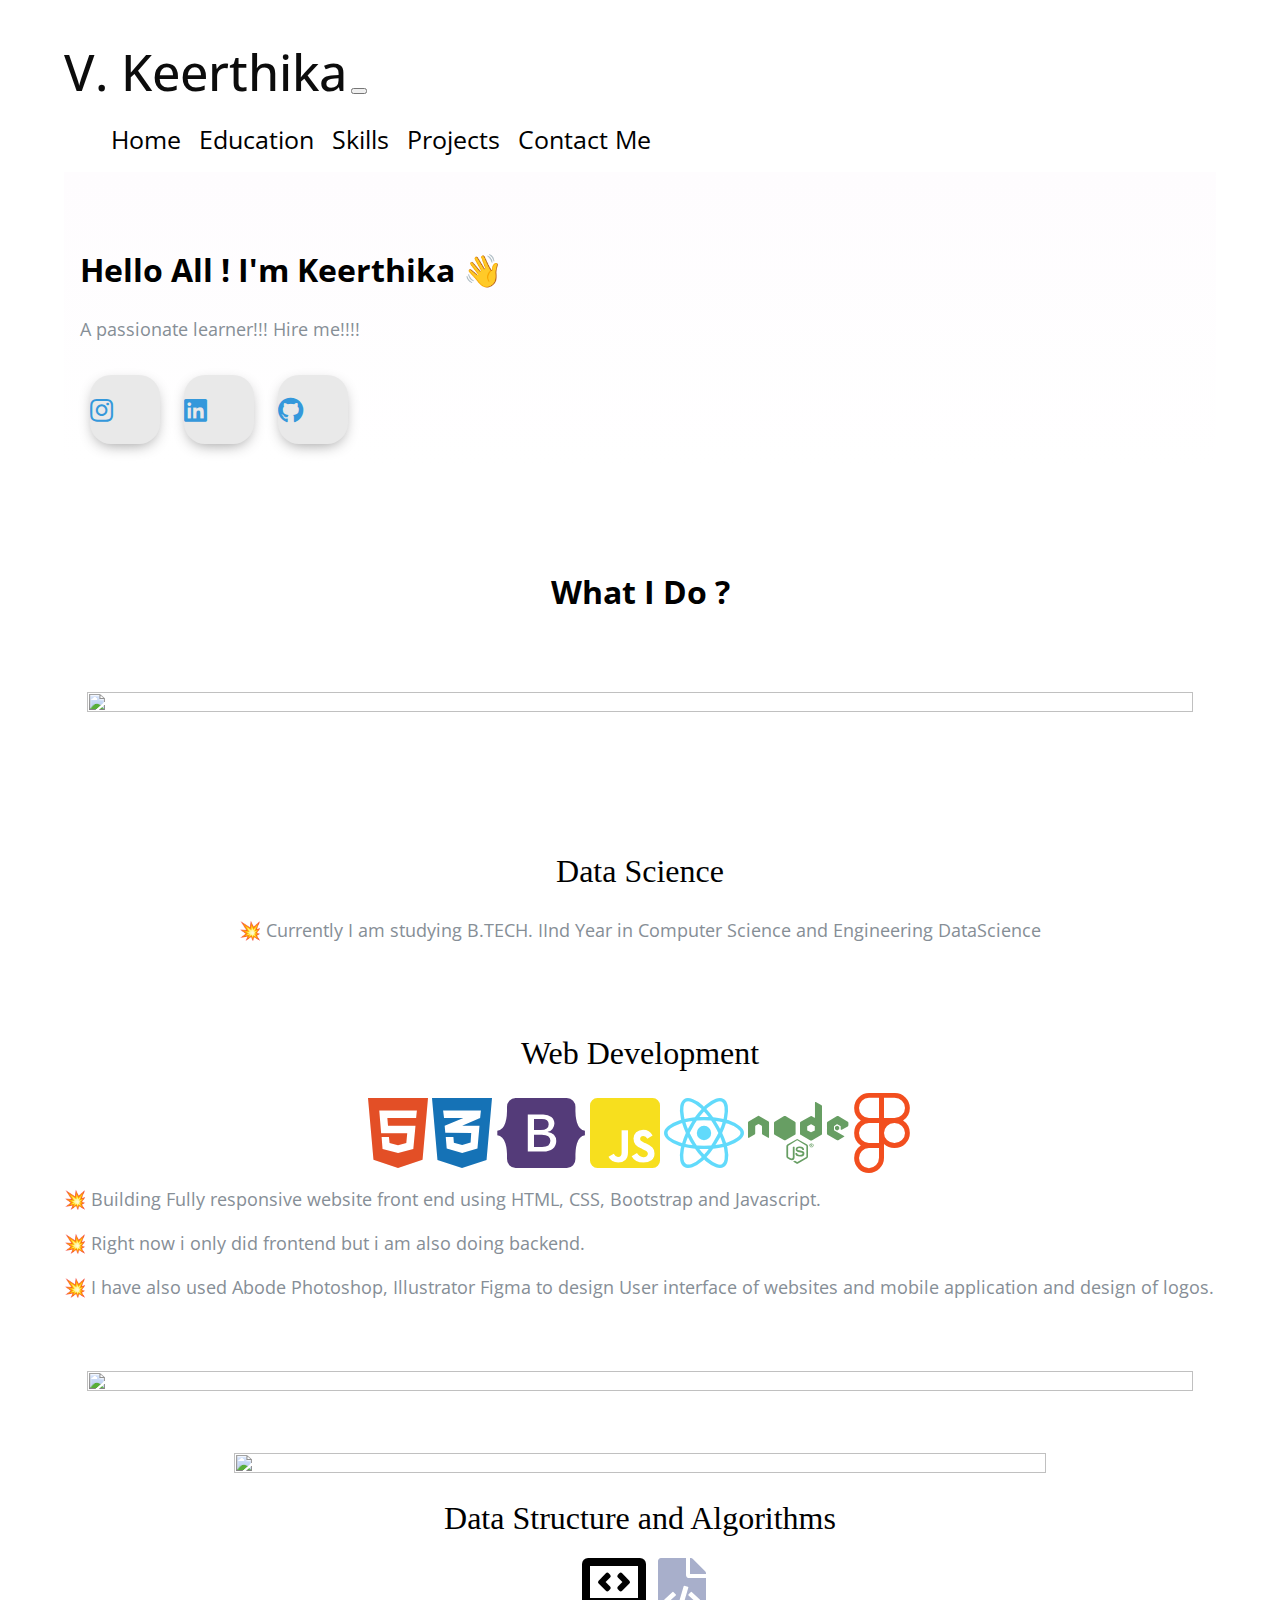
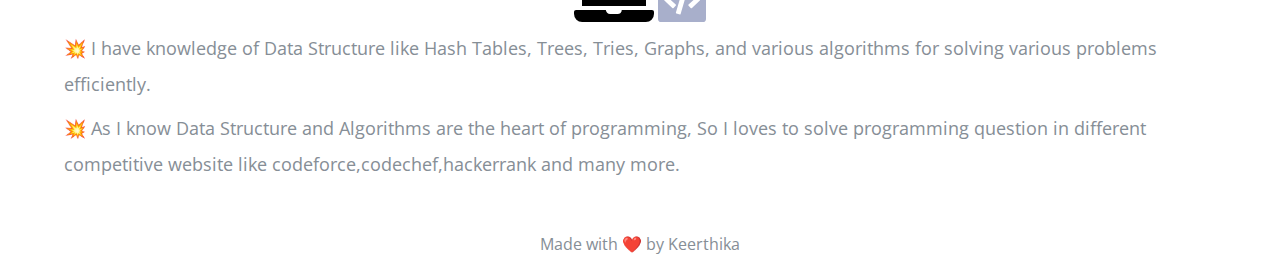
==== index.html @ e0a94c3b "Add files via upload" ====
<!DOCTYPE html>
<html lang="en" dir="ltr">

<head>
  <meta charset="utf-8">
  <meta name="viewport" content="width=device-width,initial-scale=1">
  <title>Portfolio</title>
  <link rel="icon" href="eng.jpg">
  <link rel="stylesheet" href="https://stackpath.bootstrapcdn.com/bootstrap/4.5.0/css/bootstrap.min.css" integrity="sha384-9aIt2nRpC12Uk9gS9baDl411NQApFmC26EwAOH8WgZl5MYYxFfc+NcPb1dKGj7Sk" crossorigin="anonymous">
  <link rel="stylesheet" href="style.css">
  
  <link href="https://fonts.googleapis.com/css2?family=Open+Sans:wght@700&display=swap" rel="stylesheet">
  <link href="https://fonts.googleapis.com/css2?family=Open+Sans:wght@700&display=swap" rel="stylesheet">
  <link rel="stylesheet" href="https://use.fontawesome.com/releases/v5.4.1/css/all.css" />
  <link rel="stylesheet" href="https://cdnjs.cloudflare.com/ajax/libs/font-awesome/5.13.1/css/all.min.css">
  <script src="https://code.jquery.com/jquery-3.5.1.slim.min.js" integrity="sha384-DfXdz2htPH0lsSSs5nCTpuj/zy4C+OGpamoFVy38MVBnE+IbbVYUew+OrCXaRkfj" crossorigin="anonymous"></script>
  <script src="https://cdn.jsdelivr.net/npm/popper.js@1.16.0/dist/umd/popper.min.js" integrity="sha384-Q6E9RHvbIyZFJoft+2mJbHaEWldlvI9IOYy5n3zV9zzTtmI3UksdQRVvoxMfooAo" crossorigin="anonymous"></script>
  <script src="https://stackpath.bootstrapcdn.com/bootstrap/4.5.0/js/bootstrap.min.js" integrity="sha384-OgVRvuATP1z7JjHLkuOU7Xw704+h835Lr+6QL9UvYjZE3Ipu6Tp75j7Bh/kR0JKI" crossorigin="anonymous"></script>
</head>
<body class="container-fluid body_section">
        <header>
              <nav class="navbar navbar-expand-lg navbar-light ">
                <a class="navbar-brand brand-name" href="#">V. Keerthika</a>
                <button class="navbar-toggler" type="button" data-toggle="collapse" data-target="#navbarSupportedContent" aria-controls="navbarSupportedContent" aria-expanded="false" aria-label="Toggle navigation">
                  <span class="navbar-toggler-icon"></span>
                </button>
        
                <div class="collapse navbar-collapse" id="navbarSupportedContent">
                  <ul class="navbar-nav ml-auto">
                    <li class="nav-item">
                      <a class="nav-link headerachor" href="index.html">Home</a>
                    </li>
                    <li class="nav-item">
                      <a class="nav-link headerachor" href="Education.html">Education</a>
                    </li>
                    <li class="nav-item">
                      <a class="nav-link headerachor" href="skill.html">Skills</a>
                    </li>
                    <li class="nav-item">
                      <a class="nav-link headerachor" href="Project.html">Projects</a>
                    </li>
                    <li class="nav-item">
                      <a class="nav-link headerachor" href="contact.html">Contact Me</a>
                    </li>
                  </ul>
              </nav>
          </header>

          <section id = "Home">
              <div class="row column1">
                <div class="col-lg-6 col-md-6 first-image">
                    <img class = "boyimage" src="boy.gif" alt="">
                </div>  
                  <div class="col-lg-6 section-1">
                      <h1 class = "Hello">Hello All ! I'm Keerthika <span class="wave">👋</span></h1>
                      <p>A passionate learner!!!
                        Hire me!!!!
                      </p>
                          <div class=social_media_icon>
                            <a class="btn" href="#" target=_blank>
                              <i class="fab fa-instagram"></i>
                            </a>
                            <a class="btn" href="#" target=_blank>
                              <i class="fab fa-linkedin" aria-hidden="true"></i>
                            </a>
                            <a class="btn" href="#" target=_blank>
                              <i class="fab fa-github"></i>
                            </a>
                          </div>
                  </div>
                  <div class="Image-boy col-lg-5"><img class="boy" src="Image/Boy-image.png" alt=""></div>
              </div>
          </section>


          <section id=Whatido>
            <h1>What I Do ?</h1>
              <div class = "row feature-1">
                  <div class="col-lg-6 col-md-6 Feature-first-image ">
                    <img class = "Feature-svg-image" src="Data Science.jpg" alt="">
                  </div>
                  <div class="col-lg-6 col-md-6">
                    <h1 class= "Feature-Heading" >Data Science</h1>
              
                    <div class = "Data-Science">
                      <p class ="Features-paragraph">
                         💥 Currently I am studying B.TECH. IInd Year in Computer Science and Engineering DataScience</p>
                    </div>
                </div>
              </div>
              <div class="row feature-2">
                <div class="col-lg-6 col-md-6 feature-web">
                  <h1 class="Feature-Heading">Web Development</h1>
                  <ul class = "dev-icon">
                    <li><i class="fab fa-html5 fa-5x" style="color:#e34f26"></i></li>
                    <li><i class="fab fa-css3-alt fa-5x" style="color:#1572b6"></i></li>
                    <li><i class="fab fa-bootstrap fa-5x" style="color:#543b79"></i></li>
                    <li><i class="fab fa-js-square fa-5x" style="color:#f7df1e"></i></li>
                    <li><i class="fab fa-react fa-5x" style="color:#61dafb"></i></li>
                    <li><i class="fab fa-node fa-5x" style="color:#679e63"></i></li>
                    <li><i class="fab fa-figma fa-5x" style="color:#f24e1e"></i></li>
                
                  </ul>
                  <div class = "Data-Analytic">
                    <p class ="Features-paragraph">
                       💥 Building Fully responsive website front end using HTML, CSS, Bootstrap and Javascript.</p>
                    <p  class ="Features-paragraph">
                       💥  Right now i only did frontend but i am also doing backend.</p>
                      <p  class ="Features-paragraph">
                       💥 I have also used Abode Photoshop, Illustrator Figma to design User interface of websites and mobile application and design of logos.</p>
                      </div>
                </div>
                <div class="col-lg-6 col-md-6 Feature-second-image ">
                  <img class = "Feature-svg-image" src="webdev.jpg" alt="">
                </div>
              </div>
              <div class="row feature-3">
                <div class = "col-lg-6 col-md-6 Feature-third-image">
                    <img class = "Feature-svg-image-3" src="Boy-image.png" alt="">
                  </div>
                  <div class="col-lg-6 col-md-6 feature-coding">
                    <h1 class="Feature-Heading">Data Structure and Algorithms</h1>
                    <ul class = "dev-icon">
                     <li></li>
                     <li><i class="fas fa-laptop-code fa-4x"></i></li>
                     
                     <li><i class="fas fa-file-code fa-4x" style="color: #a8afcb;"></i></li>
                    </ul>
                    <div class = "Data-Analytic">
                      <p class ="Features-paragraph">
                         💥 I have knowledge of Data Structure like Hash Tables, Trees, Tries, Graphs, and various algorithms for solving various problems efficiently.</p>
                      <p  class ="Features-paragraph">
                         💥 As I know Data Structure and Algorithms are the heart of programming, So I loves to solve programming question in different competitive website like codeforce,codechef,hackerrank and many more.</p>
                        </div>
                  </div>
              </div>
               
        
          </section>
    <footer class=footer>Made with ❤️ by Keerthika</footer>
</body>
</html>
---- style.css ----
body{
    font-family: 'Open Sans', sans-serif;
    margin: 0;
  }
.body_section{
    padding : 3% 5% 1%;
}

p{
  font-size: 18px;
}

  a{
    text-decoration: none;
  }

  @font-face{
    font-family: "Lovely Home";
    src:local('Lovely Home'), 
    url("Image/LovelyHome-9aBZ.ttf") format('truetype');

  }

.brand-name ,.navbar-light .navbar-brand{
      /* font-family: "Brush Script MT"; */
      /* margin-bottom: 3px; */
      font-family: 'Open Sans', sans-serif;
      font-size: 50px;
      font-weight: 500;
      color: #0c0c0c;
  }



  .headerachor {
    color: black;
    margin: 0 7px 0 7px;
    font-size: 25px;
  }

  .headerachor:hover {
    background-color: #f1f1f1;
  }

  /* Section 1 */
   .column1{
       background-image: linear-gradient(#fefcfe,#ffffff);
       padding : 8px 16px;
   }

  .section-1{
    margin-top: 6%;
    text-align: left;
    position: relative;
}
span.wave {
  animation-name: wave-animation;
  animation-duration: 2.5s;
  animation-iteration-count: infinite;
  transform-origin: 70% 70%;
  display: inline-block;
}

@keyframes wave-animation {
    0% { transform: rotate(  0.0deg) }
   10% { transform: rotate(-10.0deg) }
   20% { transform: rotate( 12.0deg) }
   30% { transform: rotate(-10.0deg) }
   40% { transform: rotate(  9.0deg) }
   50% { transform: rotate(  0.0deg) }
  100% { transform: rotate(  0.0deg) }
}

.first-image{
  position: absolute;
  right:0;
}
.boyimage{
  height: 300px;
}

@media only screen and (max-width : 1183px){
  .first-image{
    right:160px;
  }

}
.boy{
  width: 100%;
  height: 100%;
  animation: bounce 1.2s;
  animation-direction: alternate;
  animation-iteration-count: infinite;
}

@keyframes bounce{
  from{
      transform: translate3d(0,0,0);
  }
  to{
      transform: translate3d(0,20px,0);
  }
}

.Image-boy{
  text-align: center;
  align-items: center;
}

@media only screen and (min-width:951px){
  .Image-boy{
    display:none;
  }
}
  .Hello{
      margin-bottom: 20px;
  }
  p{
      line-height: 2;
      color: #868e96;
  }


  .btn {
    display: inline-block;
    width: 4.37rem;
    height: 4.37rem;
    background: #e9e9e9;
    padding: 0px 0px;
    margin: 10px;
    border-radius: 30%;
    box-shadow: 0 5px 15px -5px #00000070;
    color: #3498db;
    overflow: hidden;
    position: relative;
  }

  .btn i {
    line-height: 70px;
    font-size: 1.625rem;
    transition: 0.2s linear;
  }

  .btn:hover i {
    transform: scale(1.3);
    color: #f1f1f1;
  }

  .btn::before {
    content: "";
    position: absolute;
    width: 120%;
    height: 120%;
    background: #3498db;
    transform: rotate(45deg);
    left: -110%;
    top: 90%;
  }




  .btn:hover::before {
    animation: aaa 0.7s 1;
    top: -10%;
    left: -10%;
  }

  @media only screen and (max-width:470px){
    .btn{
      width: 2.5rem;
      height: 2.5rem;
      margin: 7px;
    }
    .btn i {
      line-height: 40px;
      font-size: 1em;
    }
  }

 #Whatido{
     text-align: center;
     padding-top: 7%;
 }

  /* Section 2 */
  .feature-1{
      padding-top: 5%;
      text-align: center;
      }
  .feature-2{
    padding-top: 5%;
    text-align: center;
}
  .feature-3{
  padding-top: 5%;
  padding-bottom: 20px;
  text-align: center;
  }

  .Feature-Heading{
      font-family: "Montserrat";
      font-weight: 300;
  }

  .Feature-first-image{
      padding : 0 2% 10%;
  }

  .Feature-second-image{
      padding : 5% 2% 0;
  }





  .Feature-svg-image{
      width: 100%;
      height:100%;
  }
  .Feature-svg-image-3{
    width: 84%;
    height: 84%;
  }




  .dev-icon{
      list-style: none;
      display: inline;
      padding: 0%;
  }


  .numpy{
    max-width: 100%;
    width : 30%;
    height: 30%;
    padding-bottom: 7%;
  }

  .pandas{
    max-width: 100%;
    max-height: 100%;
    width : 23%;
    height: 15%;
    padding-bottom: 7%;
    padding-left :0;
  }

  li{
    display: inline;
  }

  .Data-Analytic{
      text-align: left;
  }

  .Features-paragraph{
      margin-top : 8px;
      margin-bottom: 8px;
  }

  @media only screen and (max-width : 764px){
    .feature-2{
      display: flex;
      flex-direction: column;
    }
    .feature-web{
      order:2;
    }
      
      .brand-name ,.navbar-light .navbar-brand{
      /* font-family: "Brush Script MT"; */
      /* margin-bottom: 3px; */
      font-family: "Lovely Home";
      font-size: 40px;
      font-weight: bold;
      color: #351458;
  }
  }
  @media only screen and (max-width : 991px) and (min-width: 951px){
    .section-1{
      margin-top: auto;
      padding-right: 400px;
    }
  }
  @media only screen and (max-width : 950px){

    body,html{
      text-align: center;
      font-size: 16px;
      line-height: normal;
    }
    .Hello{
      margin-bottom: 10px;
    }
    h1{
      font-size: 25px;
    }
    p{
      font-size: 15px;
      line-height: normal;
    }
      .section-1{
          text-align: center;
      }
      .first-image{
          display: none;
      }

      .pandas{
        width: 23%;
        height: 15%;
      }
  }




footer{
  padding-top: 2%;
  color: #868e96;
  text-align: center;
}
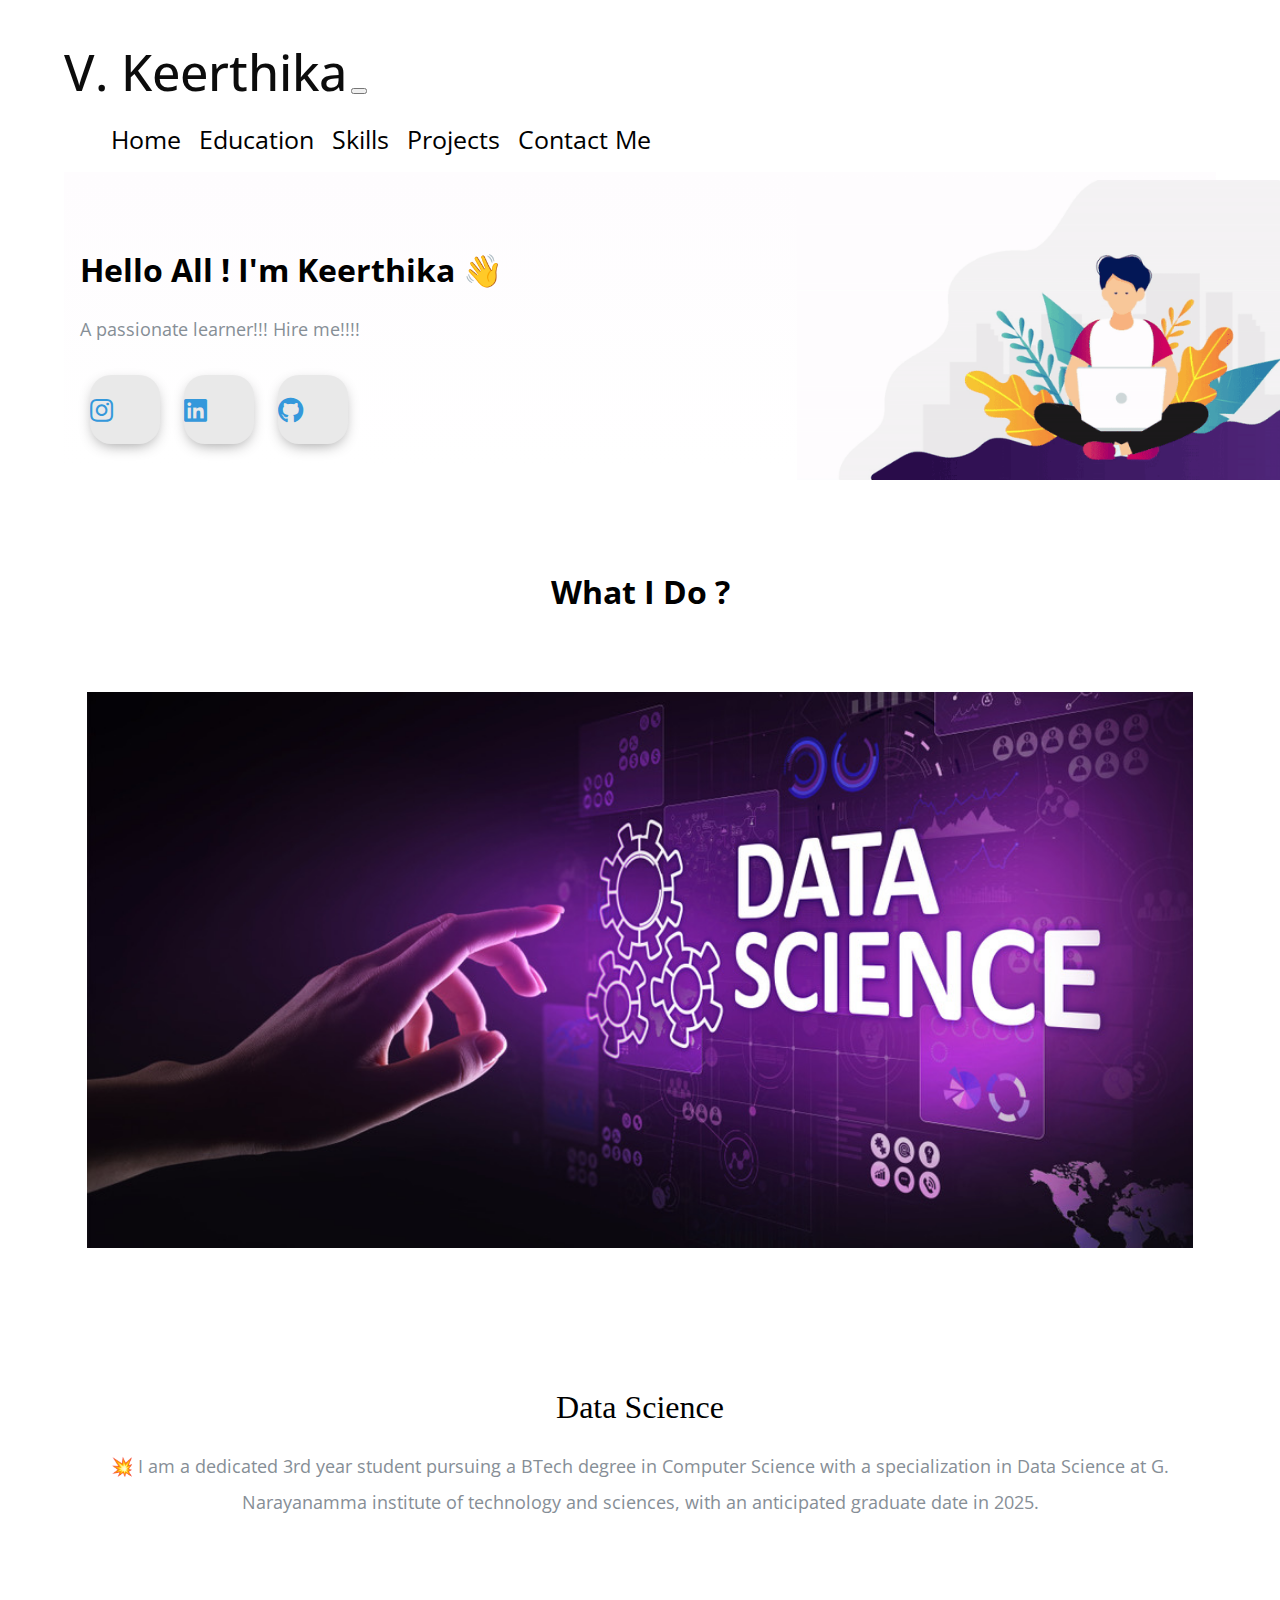
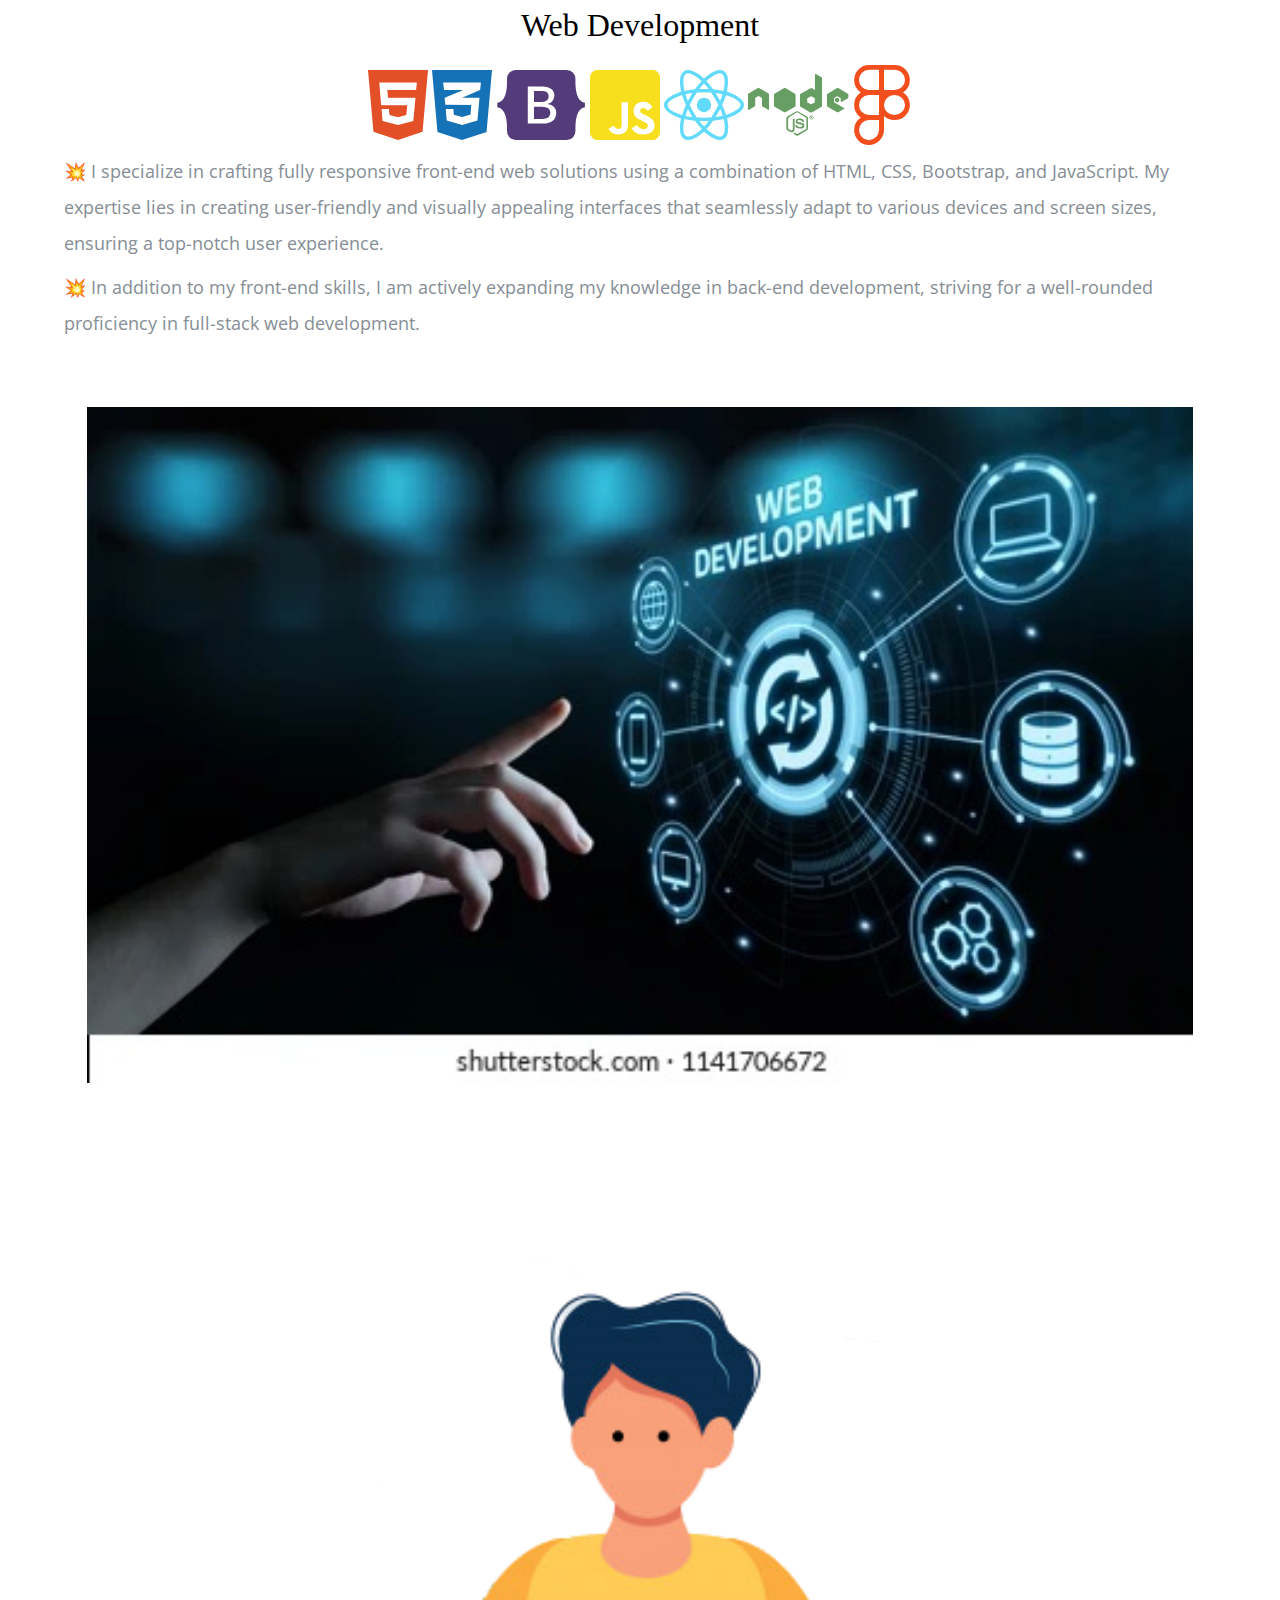
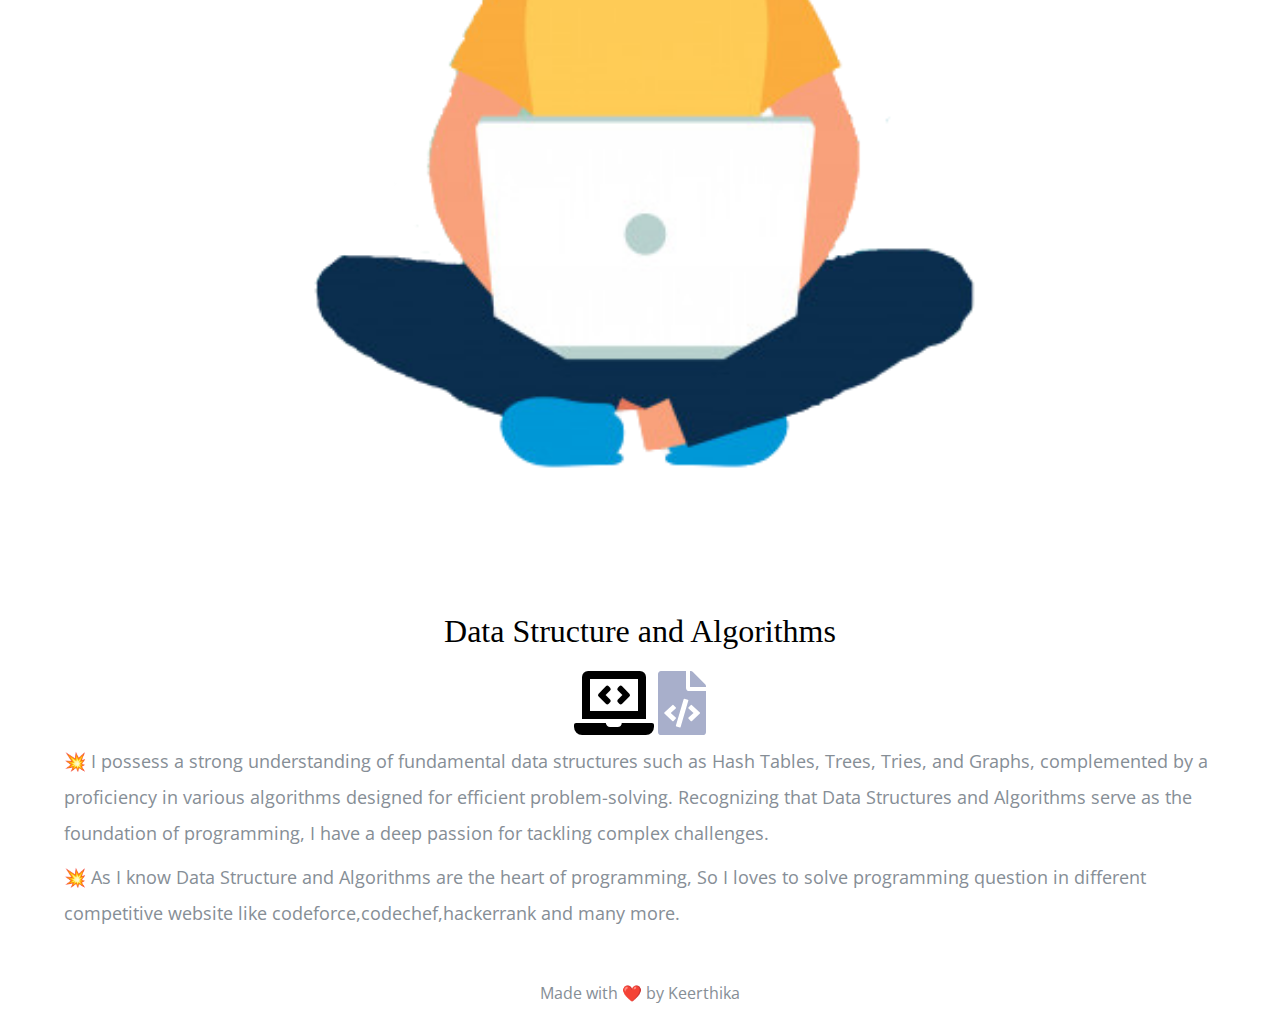
==== commit 0d2fe219: "Update index.html" ====
--- a/index.html
+++ b/index.html
@@ -84,7 +84,7 @@
               
                     <div class = "Data-Science">
                       <p class ="Features-paragraph">
-                         💥 Currently I am studying B.TECH. IInd Year in Computer Science and Engineering DataScience</p>
+                         💥 I am a dedicated 3rd year student pursuing a BTech degree in Computer Science with a specialization in Data Science at G. Narayanamma institute of technology and sciences, with an anticipated graduate date in 2025.</p>
                     </div>
                 </div>
               </div>
@@ -103,11 +103,10 @@
                   </ul>
                   <div class = "Data-Analytic">
                     <p class ="Features-paragraph">
-                       💥 Building Fully responsive website front end using HTML, CSS, Bootstrap and Javascript.</p>
-                    <p  class ="Features-paragraph">
-                       💥  Right now i only did frontend but i am also doing backend.</p>
+                       💥 I specialize in crafting fully responsive front-end web solutions using a combination of HTML, CSS, Bootstrap, and JavaScript. My expertise lies in creating user-friendly and visually appealing interfaces that seamlessly adapt to various devices and screen sizes, ensuring a top-notch user experience.</p>
+                    
                       <p  class ="Features-paragraph">
-                       💥 I have also used Abode Photoshop, Illustrator Figma to design User interface of websites and mobile application and design of logos.</p>
+                       💥 In addition to my front-end skills, I am actively expanding my knowledge in back-end development, striving for a well-rounded proficiency in full-stack web development.</p>
                       </div>
                 </div>
                 <div class="col-lg-6 col-md-6 Feature-second-image ">
@@ -128,8 +127,8 @@
                     </ul>
                     <div class = "Data-Analytic">
                       <p class ="Features-paragraph">
-                         💥 I have knowledge of Data Structure like Hash Tables, Trees, Tries, Graphs, and various algorithms for solving various problems efficiently.</p>
-                      <p  class ="Features-paragraph">
+                         💥 I possess a strong understanding of fundamental data structures such as Hash Tables, Trees, Tries, and Graphs, complemented by a proficiency in various algorithms designed for efficient problem-solving. Recognizing that Data Structures and Algorithms serve as the foundation of programming, I have a deep passion for tackling complex challenges.</p>
+                      <p class ="Features-paragraph">
                          💥 As I know Data Structure and Algorithms are the heart of programming, So I loves to solve programming question in different competitive website like codeforce,codechef,hackerrank and many more.</p>
                         </div>
                   </div>
@@ -139,4 +138,4 @@
           </section>
     <footer class=footer>Made with ❤️ by Keerthika</footer>
 </body>
-</html>+</html>
